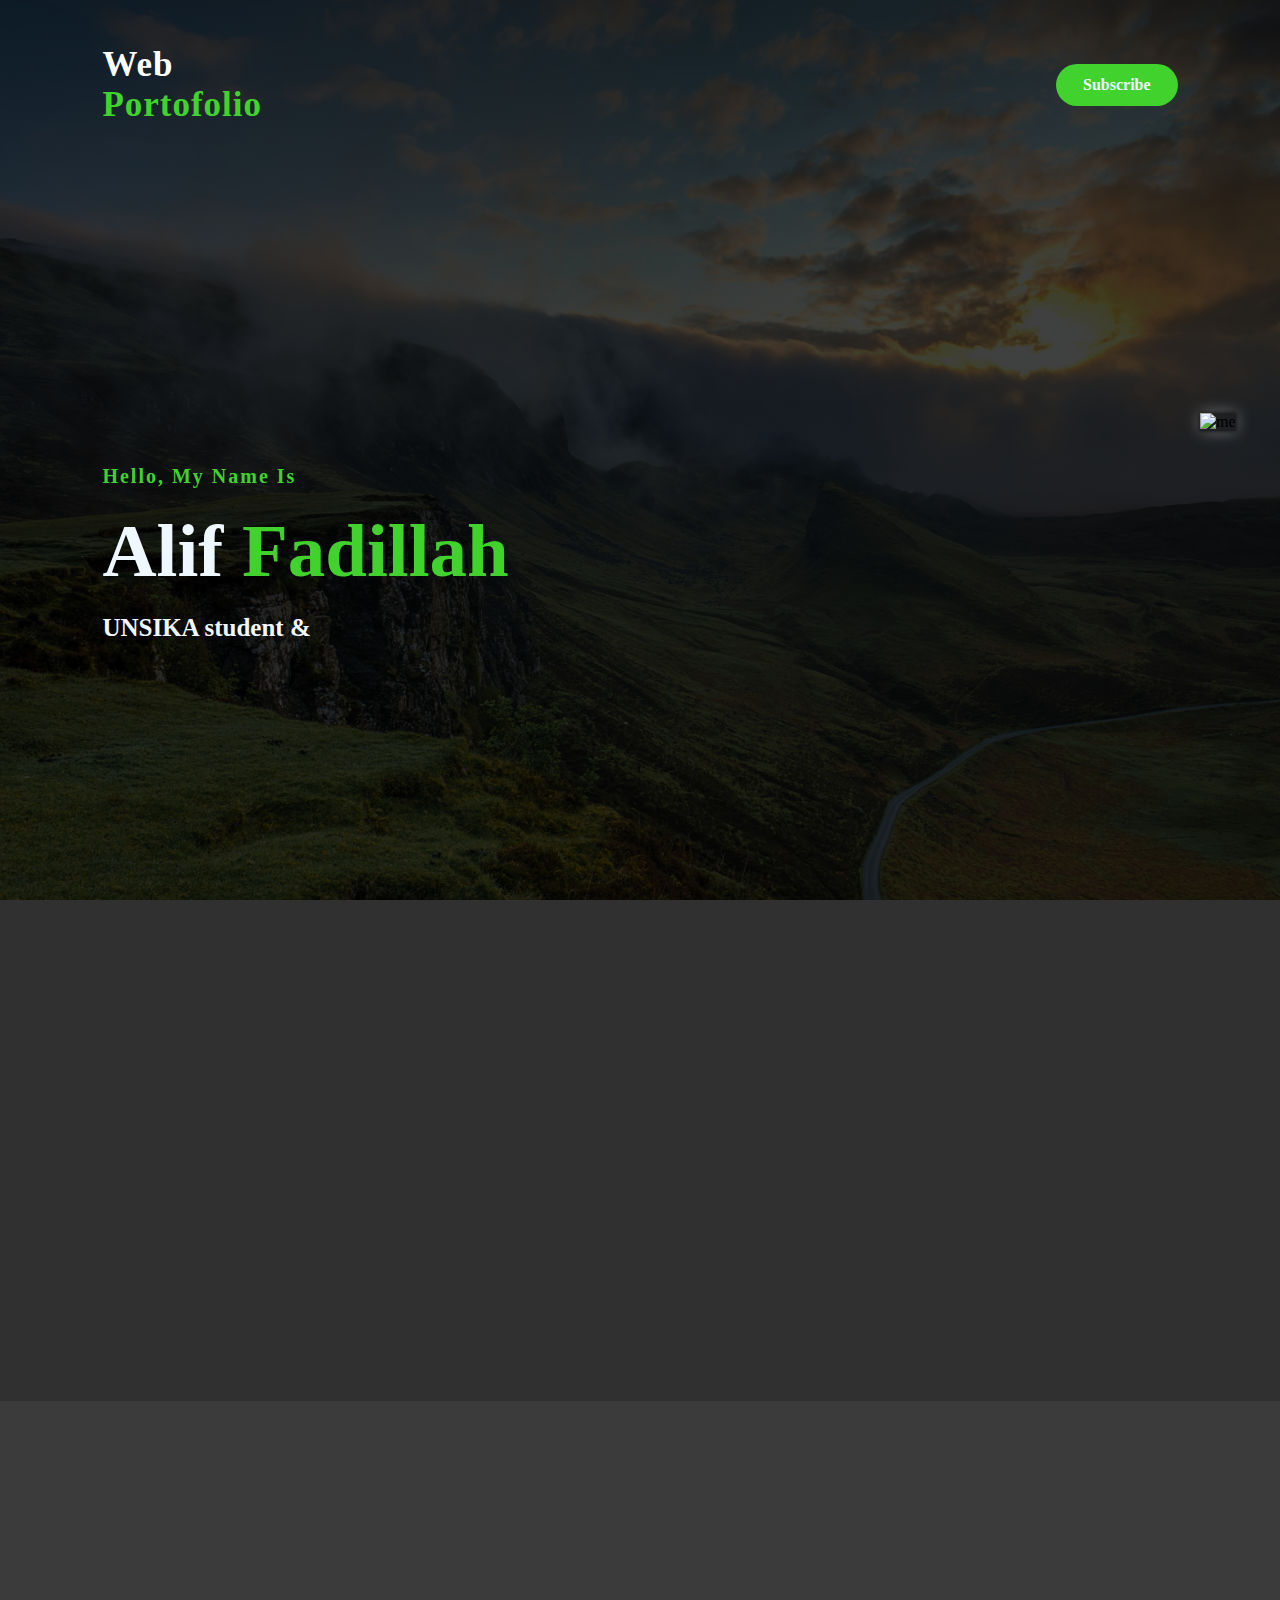
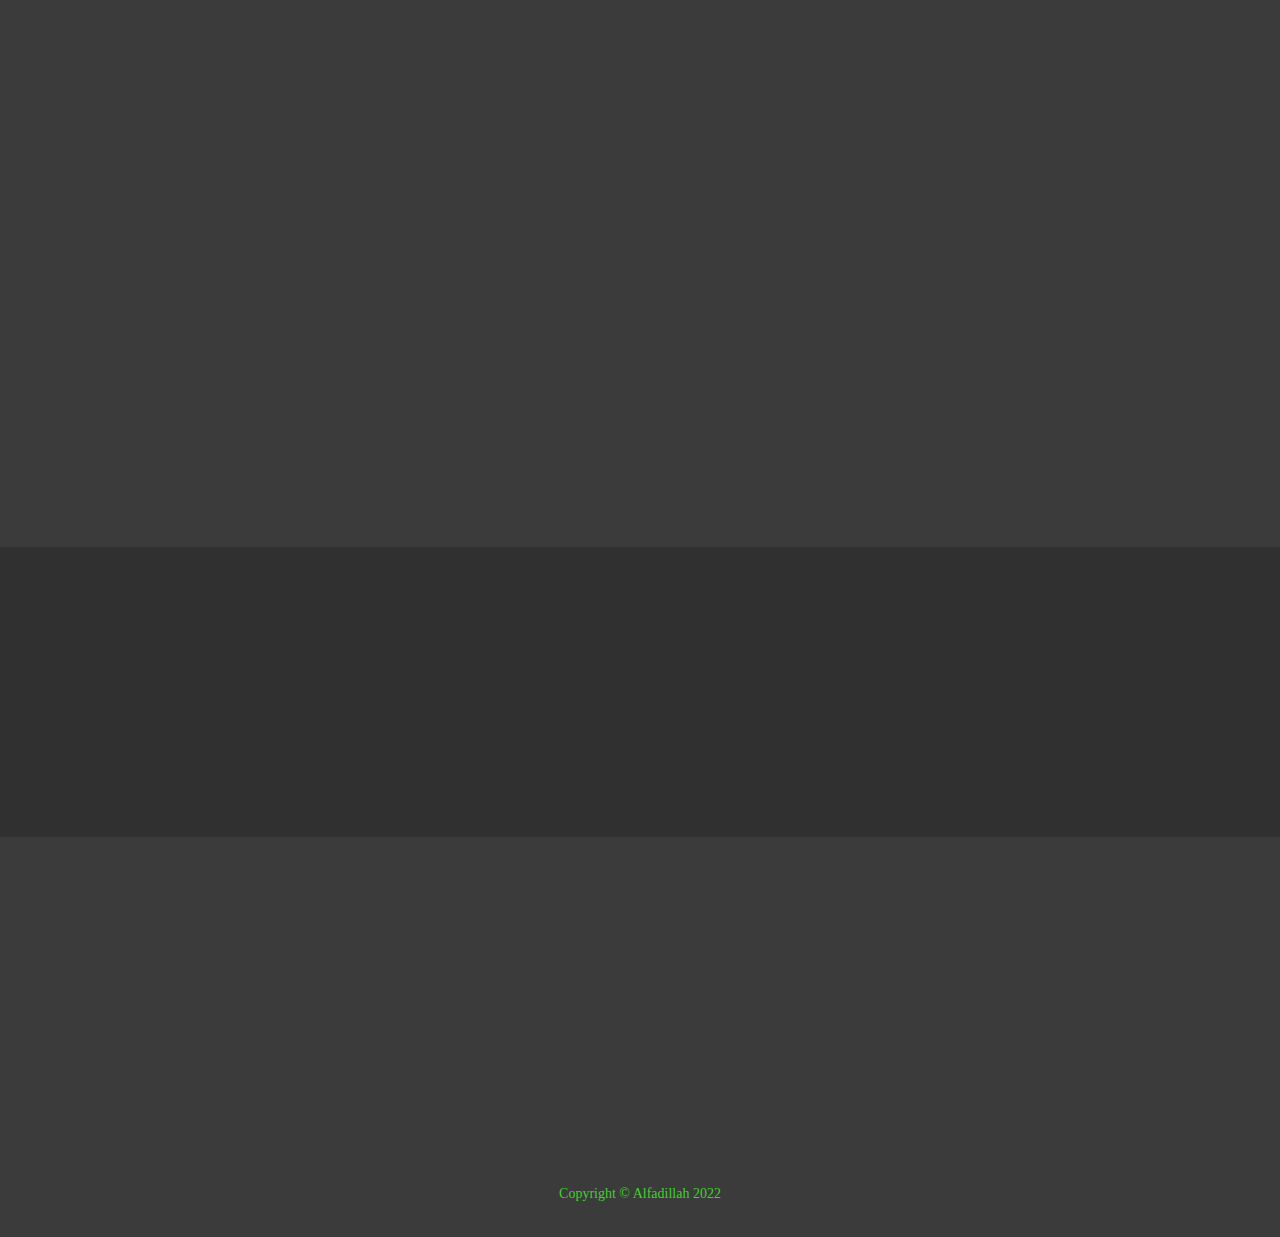
==== index.html @ 0bdfd6f4 "Add files via upload" ====
<!DOCTYPE html>
<html lang="en">

<head>
  <meta charset="UTF-8">
  <meta http-equiv="X-UA-Compatible" content="IE=edge">
  <meta name="viewport" content="width=device-width, initial-scale=1.0">
  <link rel="stylesheet" href="portofolio.css">
  <link rel="web icon" type="jpg" href="pp.jpg">
  <link rel="stylesheet" href="https://cdn.jsdelivr.net/npm/bootstrap-icons@1.9.1/font/bootstrap-icons.css">
  <link rel="stylesheet" href="https://unpkg.com/aos@next/dist/aos.css" />
  <link rel="stylesheet" href="https://cdnjs.cloudflare.com/ajax/libs/animate.css/4.1.1/animate.min.css" />
  <link rel="stylesheet" href="https://cdnjs.cloudflare.com/ajax/libs/font-awesome/6.2.0/css/all.min.css"
    integrity="sha512-xh6O/CkQoPOWDdYTDqeRdPCVd1SpvCA9XXcUnZS2FmJNp1coAFzvtCN9BmamE+4aHK8yyUHUSCcJHgXloTyT2A=="
    crossorigin="anonymous" referrerpolicy="no-referrer" />
  <title>Portofolio</title>
  <!-- <link rel="stylesheet" href="aos/aos.css"> -->
</head>

<body>
  <div class="hero">
    <nav class="animate__animated animate__fadeInDown">
      <h2 class="logo">Web <br><span>Portofolio</span></br></h2>
      <ul data-aos="fade-down">
        <li><a href="#home">HOME</a></li>
        <li><a href="#about">ABOUT</a></li>
        <li><a href="#service">SERVICE</a></li>
        <li class="special"><a href="#contact">CONTACT</a></li>
      </ul>
      <div class="hamb">
        <i class="bi bi-list"></i>
      </div>
      <!-- <i class="fa-solid fa-bars"></i> -->
      <a href="#" class="btn">Subscribe</a>
    </nav>

    <div class="image animate__animated animate__fadeInRight">
      <img src="1669266689862.JPG" alt="me">
    </div>

    <div class="content animate__animated animate__fadeInLeft">
      <h4>Hello, my name is</h4>
      <h1>Alif <span>Fadillah</span></h1>
      <h3>UNSIKA student & <span class="input"></span></h3>
    </div>
  </div>

  <div class="img-cover">
    <section id="about" class="about">
      <div class="main">
        <img src="naswa 5.png" alt="naswa" data-aos="fade-right">
        <div class="about-text" data-aos="fade-left">
          <h2><span>About</span> My <span> Girl</span></h2>
          <h5>UB student</h5>
          <p>Lorem ipsum dolor, sit amet consectetur adipisicing elit. Molestias, quas. Et architecto animi ut ipsa at
            quisquam obcaecati optio tempore consequatur voluptate omnis maiores deserunt aliquam ipsum assumenda nobis
            dolorem tempora laboriosam mollitia quas iusto voluptas, deleniti blanditiis ab. Blanditiis in sequi totam
            facere tenetur? Dolorum odit in sunt beatae magnam ex repudiandae tempore, nam qui!</p>
          <a href="https://www.instagram.com/nswaaulia/"><button type="button">Let's Talk</button></a>
        </div>
      </div>
  </div>
  </div>
  </section>

  <div id="service" class="service">
    <div class="title" data-aos="fade-down">
      <h2>Our <span> Activity</span></h2>
    </div>

    <div class="box">
      <div class="card" data-aos="zoom-in">
        <i class="bi bi-images"></i>
        <h5>Her Photograph</h5>
        <div class="pra">
          <p>Lorem, ipsum dolor sit amet consectetur adipisicing elit. Alias pariatur atque quia repudiandae iure
            molestias, hic aliquid officia quaerat dolorem!</p>

          <p style="text-align: center;">
            <a class="button" href="framepict.html">Photograph</a>
          </p>
        </div>
      </div>

      <div class="card" data-aos="zoom-in-up">
        <i class="bi bi-youtube"></i>
        <h5>Follow on Youtube</h5>
        <div class="pra">
          <p>Lorem, ipsum dolor sit amet consectetur adipisicing elit. Alias pariatur atque quia repudiandae iure
            molestias, hic aliquid officia quaerat dolorem!</p>

          <p style="text-align: center;">
            <a class="button" href="https://www.youtube.com/c/Naswaas">Youtube</a>
          </p>
        </div>
      </div>

      <div class="card" data-aos="zoom-in-down">
        <i class="bi bi-pc-display-horizontal"></i>
        <h5>Our Job</h5>
        <div class="pra">
          <p>Lorem, ipsum dolor sit amet consectetur adipisicing elit. Alias pariatur atque quia repudiandae iure
            molestias, hic aliquid officia quaerat dolorem!</p>

          <p style="text-align: center;">
            <a class="button" href="#">Photograph</a>
          </p>
        </div>
      </div>
    </div>
  </div>


  <div id="contact" class="contact-us">
    <p data-aos="zoom-out-down" class="type">lorem ipsum <span> dolor</span> dolorem....</p>
    <a class="button-two" href="#" data-aos="zoom-out-up">Say The Words</a>
  </div>

  <footer>
    <p data-aos="fade-up-right">Alif Fadillah Ummar</p>
    <p data-aos="fade-up-left">For more information or question, click down below</p>

    <!-- social media -->

    <div id='intro'></div>
    <div id='contact-info'>
      <div class='links'>
        <a href='#' target='_blank'>
          <div>
            <span></span>
            <span></span>
            <span></span>
            <span></span>
            <span>
              <i class="fab fa-linkedin-in" data-aos="fade-right"></i>
            </span>
          </div>
        </a>
        <a href='#' target='_blank' class='orange-shadow'>
          <div>
            <span></span>
            <span></span>
            <span></span>
            <span></span>
            <span>
              <i class="fab fa-github" data-aos="fade-right"></i>
            </span>

          </div>
        </a>
        <a href='#' class='orange-border' target='_blank'>
          <div>
            <span></span>
            <span></span>
            <span></span>
            <span></span>
            <span>
              <i class="fab fa-facebook-f" data-aos="fade-left"></i>
            </span>
          </div>
        </a>
        <a href='https://www.instagram.com/zalz_ummar18/' class='orange-background' target='_blank'>
          <div>
            <span></span>
            <span></span>
            <span></span>
            <span></span>
            <span>
              <i class="fab fa-instagram" data-aos="fade-left"></i>
            </span>
          </div>
        </a>
      </div>
    </div>
    <p class="end">Copyright &copy; Alfadillah 2022</p>
  </footer>
</body>

<script src="aos/aos.js"></script>
<script>
  AOS.init();
</script>
<script src="https://cdn.jsdelivr.net/npm/typed.js@2.0.12"></script>
<script>
  var typed = new Typed(".input", {
    strings: ["Beginner web developer."],
    typeSpeed: 70,
    backSpeed: 60,
    loop: true
  });
</script>

</html>
---- portofolio.css ----
* {
  padding: 0;
  margin: 0;
  box-sizing: border-box;
}

.hero {
  height: 100vh;
  width: 100%;
  background-image: linear-gradient(rgba(0, 0, 0, 0.75), rgba(0, 0, 0, 0.75)),
    url("footage.jpg");
  background-size: cover;
  background-position: center;
}

nav {
  display: flex;
  align-items: center;
  justify-content: space-between;
  padding-top: 45px;
  padding-left: 8%;
  padding-right: 8%;
}

.logo {
  color: white;
  font-size: 35px;
  letter-spacing: 1px;
  cursor: pointer;
}

span {
  color: rgb(65, 210, 45);
}

nav ul li {
  list-style-type: none;
  display: inline-block;
  padding: 10px 25px;
  /* border: 3px solid rgb(65, 210, 45); */
  border-radius: 35px;
  margin: 12px;
  font-size: 12px;
  right: 30rem;
}

nav ul li a {
  color: white;
  text-decoration: none;
  font-weight: bold;
  border: 2px solid transparent;
  border-radius: 25px;
  font-weight: bold;
}

.hamb i {
  font-size: 35px;
  color: rgb(65, 210, 45);
  position: absolute;
  cursor: pointer;
  transition: 0.3s;
  transition-property: transform, opacity;
  display: none;
}

.image img {
  height: auto;
  width: 230px;
  box-shadow: 0px 0px 5px #000, 0px 0px 15px #858585;
  cursor: pointer;
  margin-left: 75rem;
  margin-top: 18em;
}

nav ul li a:hover {
  color: rgb(65, 210, 45);
  width: 85px;
  transition: 0.1s;
  /* transform: scale(1.2); */
}

.btn {
  background-color: rgb(65, 210, 45);
  color: aliceblue;
  text-decoration: none;
  border: 2px solid transparent;
  border-radius: 25px;
  font-weight: bold;
  padding: 10px 25px;
  transition: transform 0.4s;
}

.btn:hover {
  transform: scale(1.2);
  /* background-color: transparent; */
  border: 3px solid rgb(65, 210, 45);
}

.content {
  position: absolute;
  top: 50%;
  left: 8%;
  transform: translateY(-50%);
  margin-top: 8em;
  margin-bottom: 100rem;
}

h1 {
  color: aliceblue;
  margin: 20px 0px 20px;
  font-size: 75px;
}

h3 {
  color: aliceblue;
  font-size: 25px;
  margin-bottom: 50px;
}

h4 {
  color: rgb(65, 210, 45);
  letter-spacing: 2px;
  font-size: 20px;
  text-transform: capitalize;
}

.newslatter form {
  width: 380px;
  max-width: 100%;
  position: relative;
}

.newslatter form input:first-child {
  display: inline-block;
  width: 100%;
  padding: 14px 130px 14px 15px;
  border: 2px solid rgb(65, 210, 45);
  outline: none;
  border-radius: 30px;
}

.newslatter form input:last-child {
  position: absolute;
  display: inline-block;
  outline: none;
  border: none;
  padding: 10px 30px;
  border-radius: 30px;
  cursor: pointer;
  background-color: rgb(65, 210, 45);
  color: aliceblue;
  box-shadow: 0px 0px 5px #000, 0px 0px 15px #858585;
  top: 6px;
  right: 6px;
  transition: transform 0.4s;
}

.newslatter form input:last-child:hover {
  transform: scale(1.3);
}

.about {
  width: 100%;
  padding: 30px 0px;
  background-color: #303030;
}

.about img {
  height: auto;
  width: 350px;
  box-shadow: 0px 0px 5px #000, 0px 0px 15px #858585;
  cursor: pointer;
}

/* .about img:hover {
    transform: scale(1.2);
    cursor: pointer;
    transition: .4s;
} */

.about-text {
  width: 550px;
}

.img-cover {
  background-size: cover;
  background-position: center;
  background-image: linear-gradient(rgba(0, 0, 0, 0.75), rgba(0, 0, 0, 0.75)),
    url(img/footage.jpg);
}

.main {
  width: 1130px;
  max-width: 95%;
  margin: 0 auto;
  display: flex;
  align-items: center;
  justify-content: space-around;
}

.about-text h2 {
  color: aliceblue;
  font-size: 55px;
  text-transform: capitalize;
  margin-bottom: 20px;
}

.about-text h5 {
  color: aliceblue;
  letter-spacing: 2px;
  font-size: 22px;
  margin-bottom: 25px;
  text-transform: capitalize;
}

.about-text p {
  color: rgb(128, 145, 126);
  letter-spacing: 1px;
  line-height: 28px;
  font-size: 18px;
  margin-bottom: 45px;
}

button {
  background-color: rgb(65, 210, 45);
  border-radius: 30px;
  color: aliceblue;
  text-decoration: none;
  border: 2px solid transparent;
  font-weight: bold;
  padding: 10px 30px;
  cursor: pointer;
  transition: transform 0.4s;
}

button:hover {
  background-color: transparent;
  transform: scale(1.3);
  /* border-radius: 30px; */
  border: 2px solid rgb(65, 210, 45);
}

.service {
  background: #3b3b3b;
  width: 100%;
  padding: 100px 0px;
}

.title h2 {
  color: aliceblue;
  font-size: 75px;
  width: 1130px;
  margin: 30px auto;
  text-align: center;
}

.box {
  display: flex;
  justify-content: center;
  align-items: center;
  min-height: 400px;
}

.card {
  height: 365px;
  width: 335px;
  padding: 20px 35px;
  background: #191919;
  border-radius: 20px;
  margin: 15px;
  position: relative;
  overflow: hidden;
  text-align: center;
  box-shadow: 0px 0px 5px #000, 0px 0px 15px #858585;
}

/* .card:hover {
    transform: scale(1.2);
    cursor: pointer;
    margin: auto;
    transition: .4s;
} */

.card i {
  font-size: 50px;
  display: block;
  text-align: center;
  margin: 25px 0px;
  color: rgb(65, 210, 45);
}

.card i:hover {
  transform: scale(1.2);
  cursor: pointer;
}

h5 {
  color: aliceblue;
  font-size: 23px;
  margin-bottom: 15px;
}

.pra p {
  color: rgb(128, 145, 126);
  font-size: 16px;
  line-height: 27px;
  margin-bottom: 25px;
}

.card .button {
  background-color: rgb(65, 210, 45);
  border-radius: 25px;
  color: aliceblue;
  text-decoration: none;
  border: 2px solid transparent;
  font-weight: bold;
  padding: 9px 22px;
  cursor: pointer;
  transition: transform 0.4s;
}

.card .button:hover {
  background-color: transparent;
  border: 3px solid rgb(65, 210, 45);
  transition: 0.4s;
  cursor: pointer;
}

.contact-us {
  width: 100%;
  height: 290px;
  background: #303030;
  display: flex;
  align-items: center;
  flex-direction: column;
  justify-content: center;
}

.contact-us p {
  color: aliceblue;
  font-size: 40px;
  font-weight: bold;
  margin-bottom: 25px;
}

.contact-us .button-two {
  background-color: rgb(65, 210, 45);
  border-radius: 25px;
  color: aliceblue;
  font-size: 20px;
  text-decoration: none;
  border: 2px solid transparent;
  font-weight: bold;
  padding: 10px 30px;
  cursor: pointer;
  transition: 0.3s linear;
}

.contact-us .button-two:hover {
  background-color: transparent;
  border: 3px solid rgb(65, 210, 45);
}

footer {
  position: relative;
  width: 100%;
  height: 400px;
  background: #3b3b3b;
  display: flex;
  align-items: center;
  flex-direction: column;
  justify-content: center;
}

footer p:nth-child(1) {
  font-size: 30px;
  color: aliceblue;
  margin-bottom: 20px;
  font-weight: bold;
  margin-top: 3em;
}

footer p:nth-child(2) {
  color: aliceblue;
  font-size: 17px;
  width: 500px;
  text-align: center;
  line-height: 26px;
}

.social {
  display: flex;
}

.social a {
  width: 45px;
  height: 45px;
  display: flex;
  align-items: center;
  justify-content: center;
  color: aliceblue;
  /* background: rgb(65, 210, 45); */
  border-radius: 50%;
  margin: 22px 10px;
  font-size: 25px;
  text-decoration: none;
  color: rgb(65, 210, 45);
}

.social a:hover {
  transform: scale(1.2);
  transition: 0.3s;
  background-color: transparent;
  border: 3px solid rgb(65, 210, 45);
}

.end {
  position: absolute;
  color: rgb(65, 210, 45);
  font-size: 14px;
  bottom: 35px;
  cursor: pointer;
  /* border: 2px solid rgb(65, 210, 45); */
}

/* social media */

#intro {
  color: var(--color-bright);
  position: absolute;
  top: 30px;
  left: 50%;
  transform: translateX(-50%);
  font-size: 1.5rem;
}

html,
body,
#contact-info {
  width: 100%;
  height: 100%;
}

#contact-info {
  display: flex;
  justify-content: center;
  align-items: center;
}

#contact-info .links {
  display: flex;
  min-width: 500px;
  justify-content: space-between;
}

#contact-info a {
  text-decoration: none;
  color: var(--color-bright);
  font-size: 2rem;
}

/* ****************** */
/* PREVENTING FLICKERING ON HOVER BECAUSE OF ROTATING AND SKEW TRANSFORMATIONS*/
#contact-info .links a {
  display: block;
  position: relative;
}
#contact-info .links a::after {
  content: "";
  position: absolute;
  top: 0;
  left: 0;
  width: 100%;
  height: 100%;
  border: 1px solid transparent;
  transition: all 0.3s;
}
#contact-info .links a:hover::after {
  /* transform: rotate(35deg) skew(-20deg); */
  --transformed-box-diagonal-length: 164%;
  width: var(--transformed-box-diagonal-length);
  left: calc((100% - var(--transformed-box-diagonal-length)) / 2);
}
/* ****************** */

#contact-info .links a div {
  position: relative;
  display: block;
  width: 55px;
  height: 55px;
  transition: transform 0.3s;
}

#contact-info .links a:hover div {
  transform: rotate(-35deg) skew(20deg);
}

.links a span {
  position: absolute;
  top: 0;
  left: 0;
  width: 100%;
  height: 100%;
  transition: 0.5s;
  /* transition-property: opacity, transform;
    transition-duration: 0.5s; */
  border: 1px solid var(--color-bright);
  /* border-color: var(--color-bright); */
  border-radius: 5px;
}

.links a span:nth-child(5) {
  display: flex;
  justify-content: center;
  align-items: center;

  position: relative;
  /* border-color: var(--color-bright); */
}

.links a:hover span:nth-child(5) {
  transform: translate(20px, -20px);
  opacity: 1;
}
.links a:hover span:nth-child(4) {
  transform: translate(15px, -15px);
  opacity: 0.8;
}
.links a:hover span:nth-child(3) {
  transform: translate(10px, -10px);
  opacity: 0.6;
}
.links a:hover span:nth-child(2) {
  transform: translate(5px, -5px);
  opacity: 0.4;
}
.links a:hover span:nth-child(1) {
  opacity: 0.2;
}

/* orange background spans */
.links a.orange-background span {
  background: var(--color-orange);
  border-color: var(--color-bright);
}
.links a.orange-background span:nth-child(5) {
  background: var(--body-background-color);
}

/* orange shadow */
.links a.orange-shadow:hover span {
  box-shadow: -1px 1px 3px var(--color-orange);
}

/* orange border  */
.links a.orange-border span {
  border-color: var(--color-orange);
}
.links a.orange-border span:nth-child(5) {
  border-color: var(--color-bright);
}

@media screen and (max-width: 650px) {
  .hamb i {
    display: initial;
    margin-left: 5rem;
    bottom: 14rem;
  }

  .click {
    top: 46px;
  }

  .click span {
    position: absolute;
    margin-top: 12px;
  }

  .click span:first-child {
    transform: rotate(-40deg);
  }

  .click span:nth-child(2) {
    opacity: 0;
    margin: 0;
  }

  .click span:last-child {
    transform: rotate(40deg);
    top: 0;
  }

  nav ul {
    position: absolute;
    top: 90px;
    right: -65%;
    bottom: 0;
    width: 60%;
    height: 50%;
    background: black;
    z-index: 2;
    padding: 6% 9%;
    transition: 0.3s right;
    border-radius: 10px;
  }

  nav ul li {
    display: block;
  }

  nav ul li a {
    display: block;
    text-align: center;
    font-size: 18px;
    font-weight: 400;
    margin-left: 0;
    margin-bottom: 40px;
  }

  /* nav ul li.btn a {
        position: absolute;
        bottom: 0%;
        right: 20%;
        left: 20%;
        padding: 7px 15px;
        font-size: 14px;
    } */

  /* nav ul.open {
        right: 0;
    } */
}
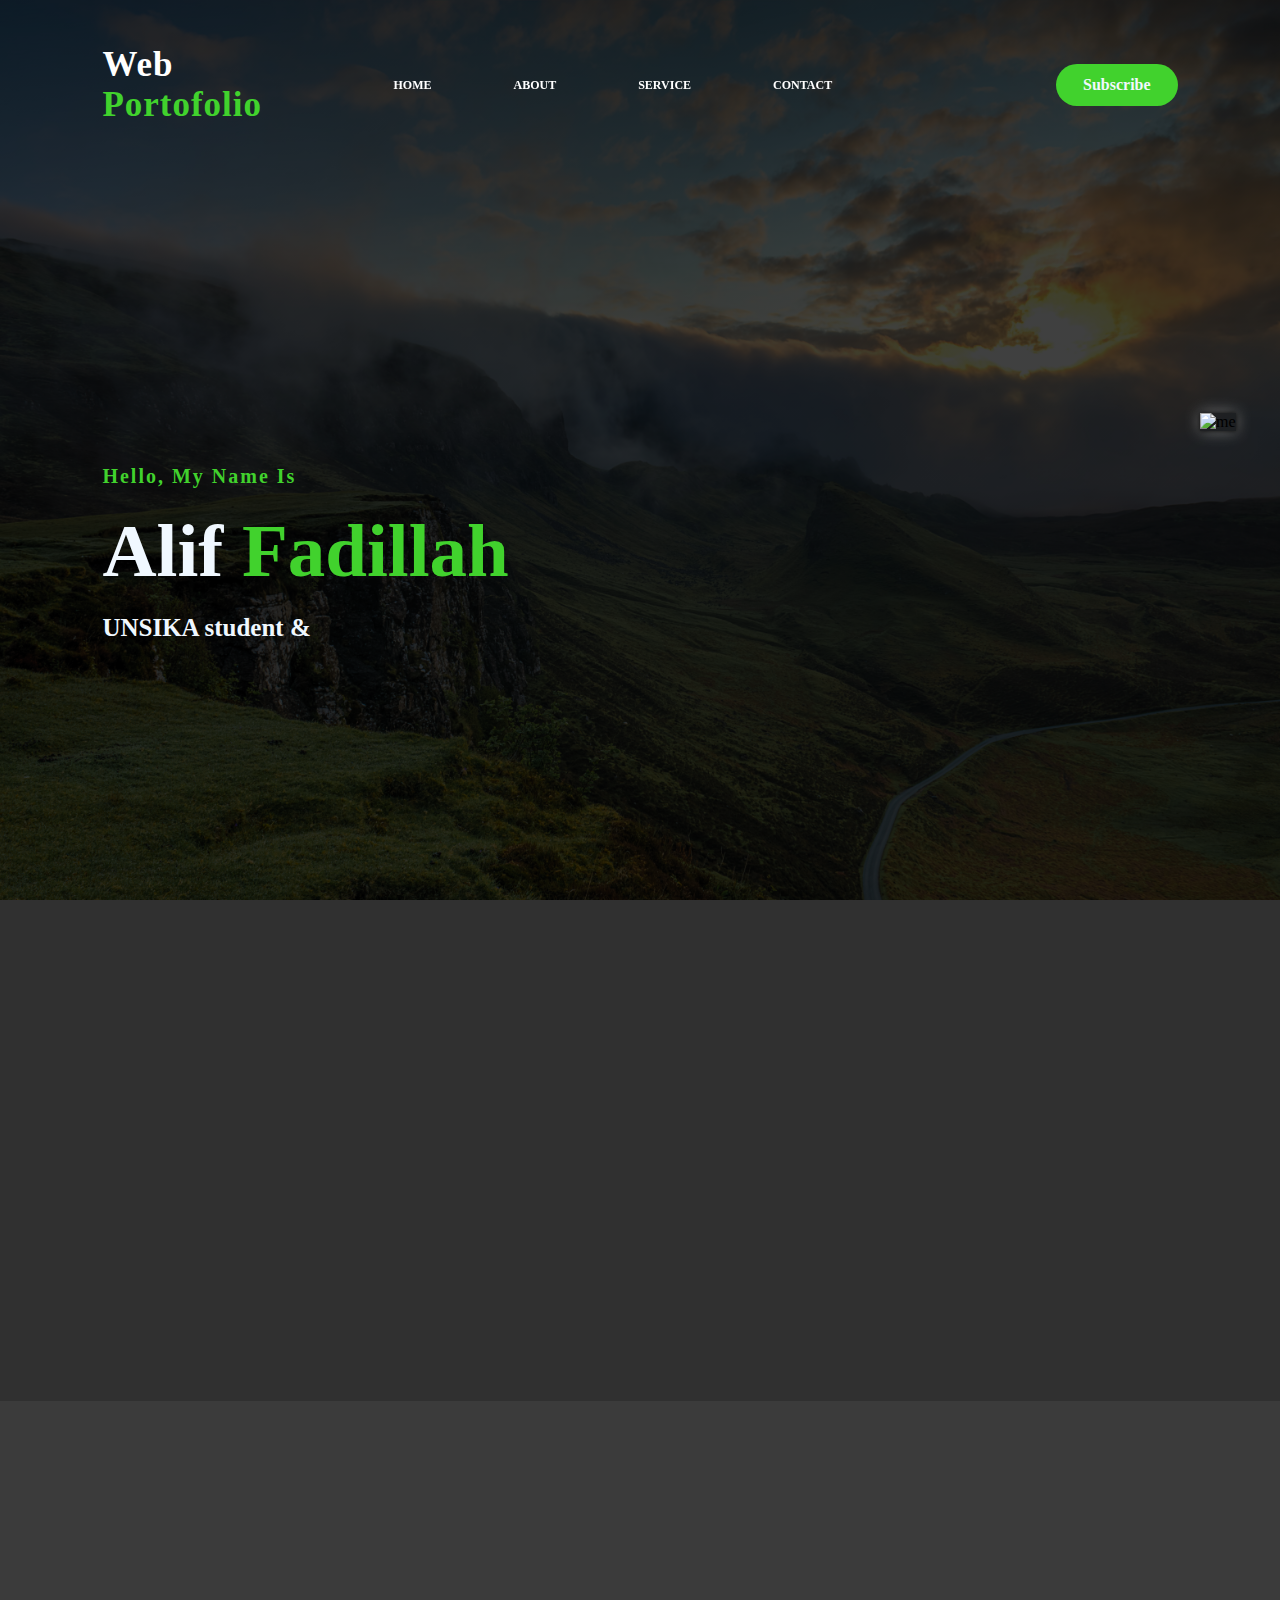
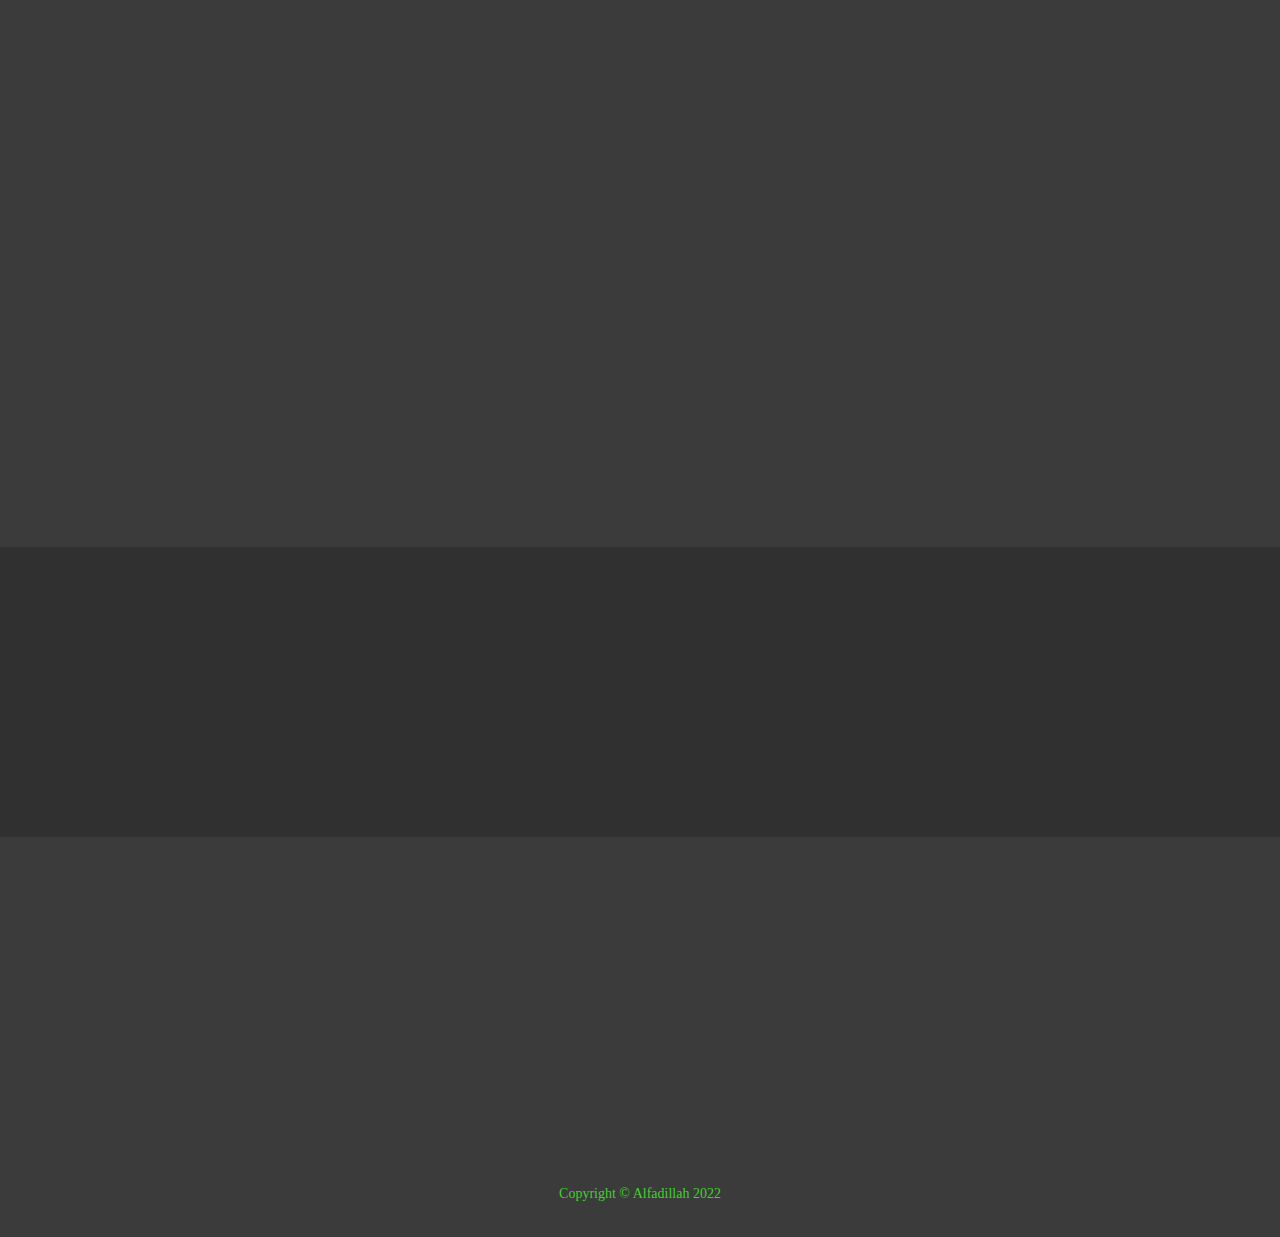
==== commit 3b89f107: "Update index.html" ====
--- a/index.html
+++ b/index.html
@@ -176,10 +176,10 @@
   </footer>
 </body>
 
-<script src="aos/aos.js"></script>
-<script>
-  AOS.init();
-</script>
+  <script src="https://unpkg.com/aos@next/dist/aos.js"></script>
+  <script>
+    AOS.init();
+  </script>
 <script src="https://cdn.jsdelivr.net/npm/typed.js@2.0.12"></script>
 <script>
   var typed = new Typed(".input", {
@@ -190,4 +190,4 @@
   });
 </script>
 
-</html>+</html>
